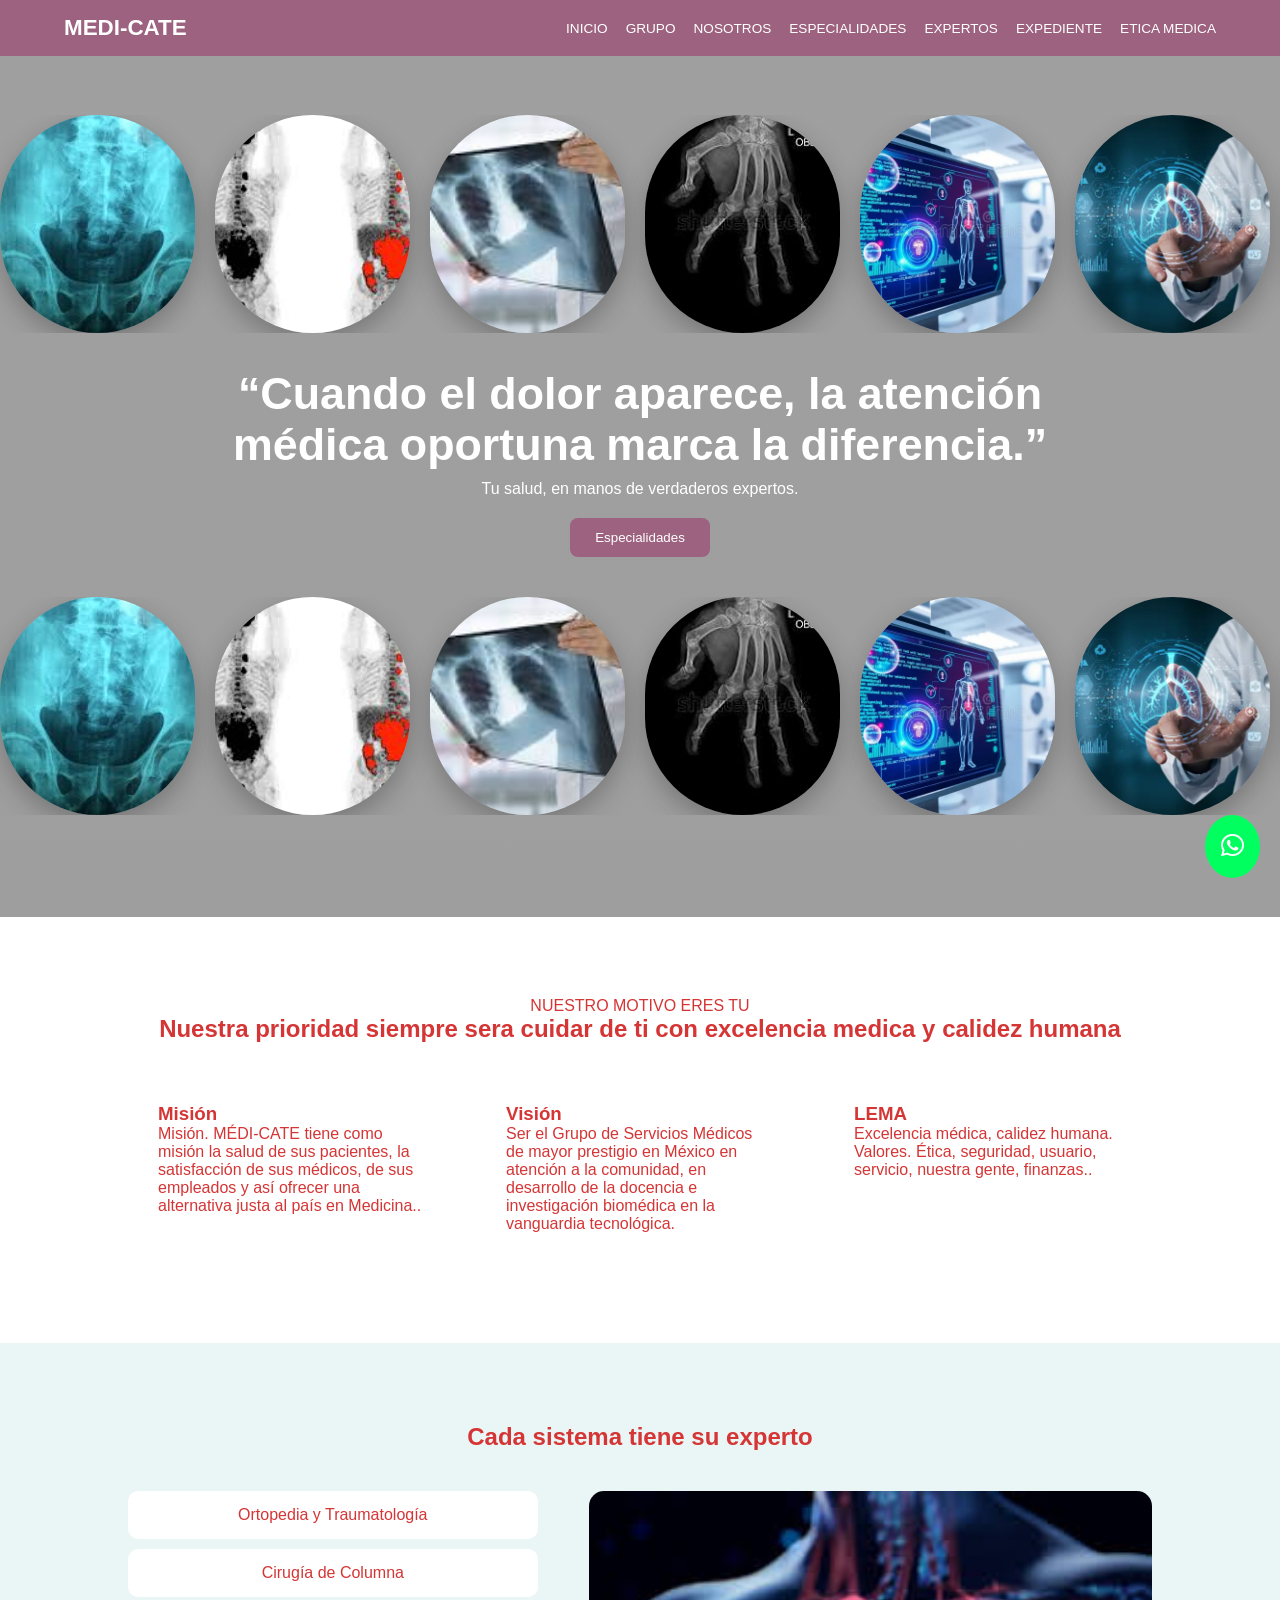
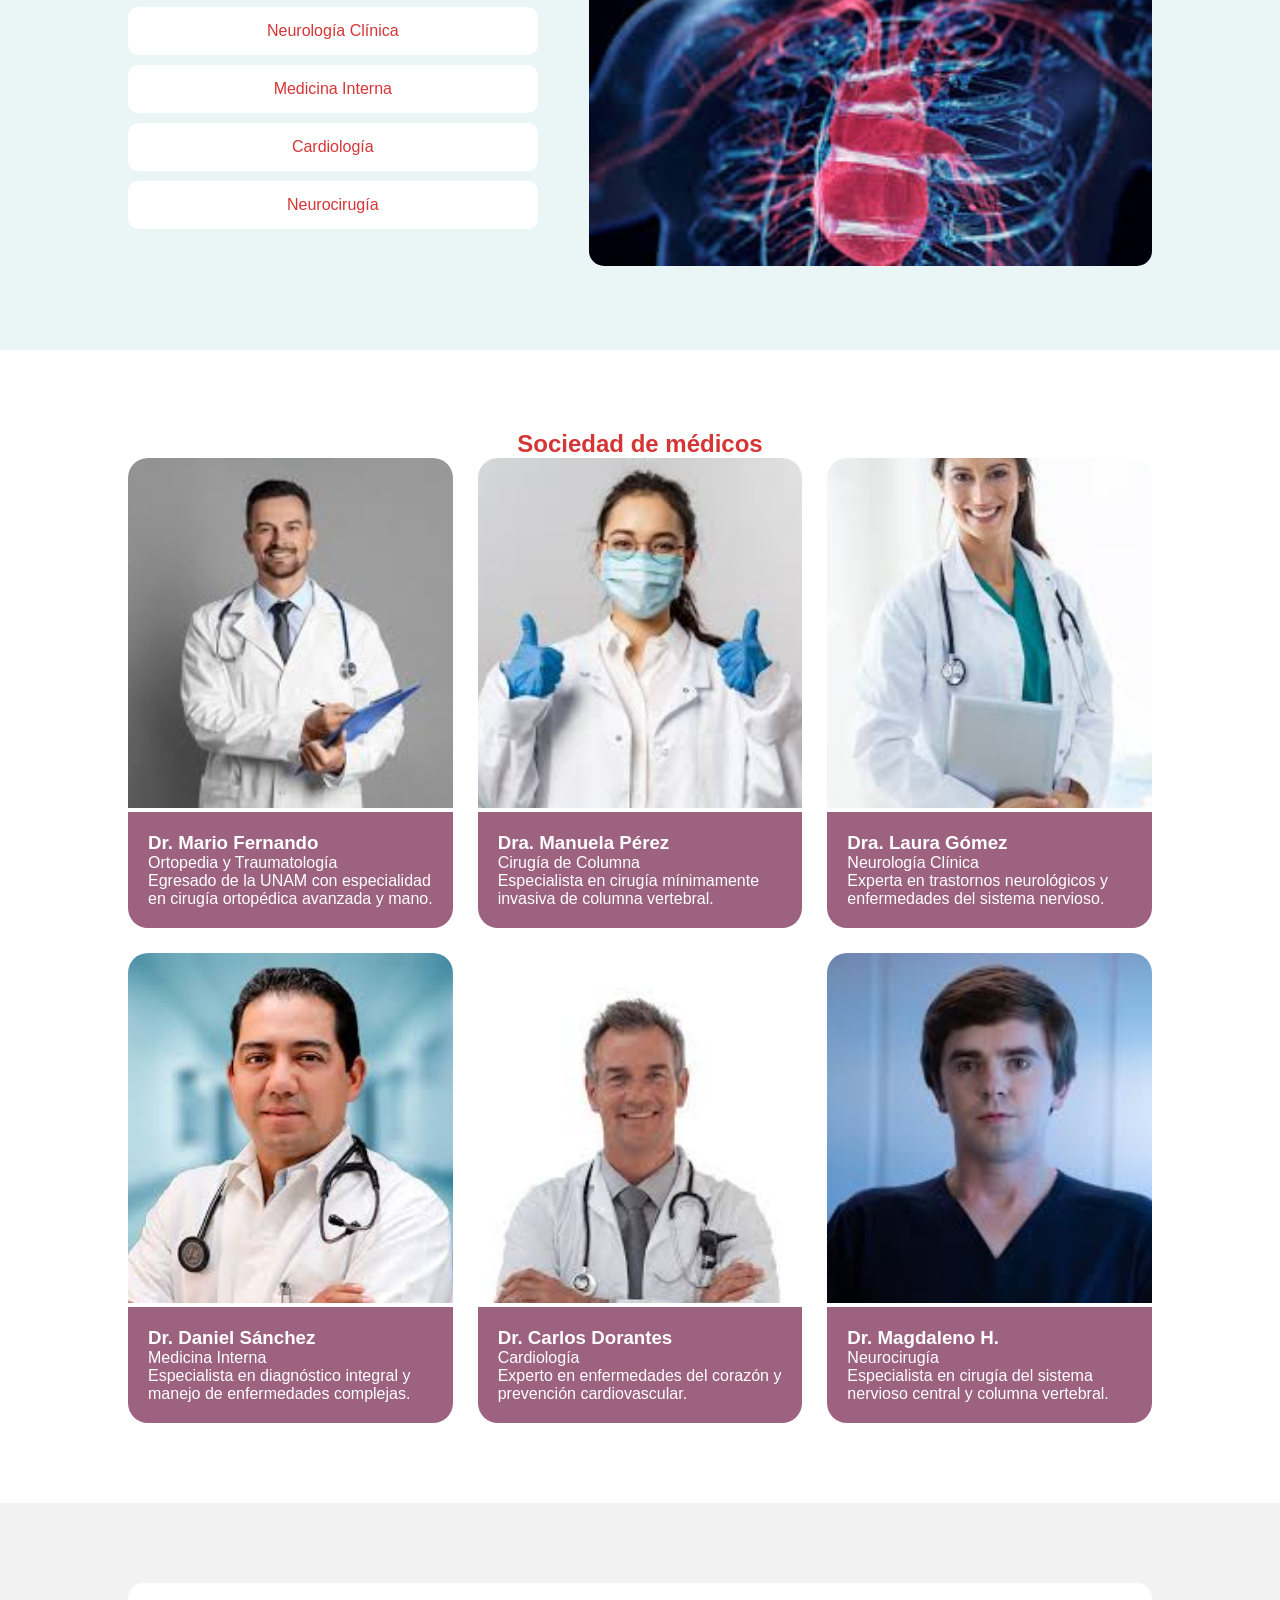
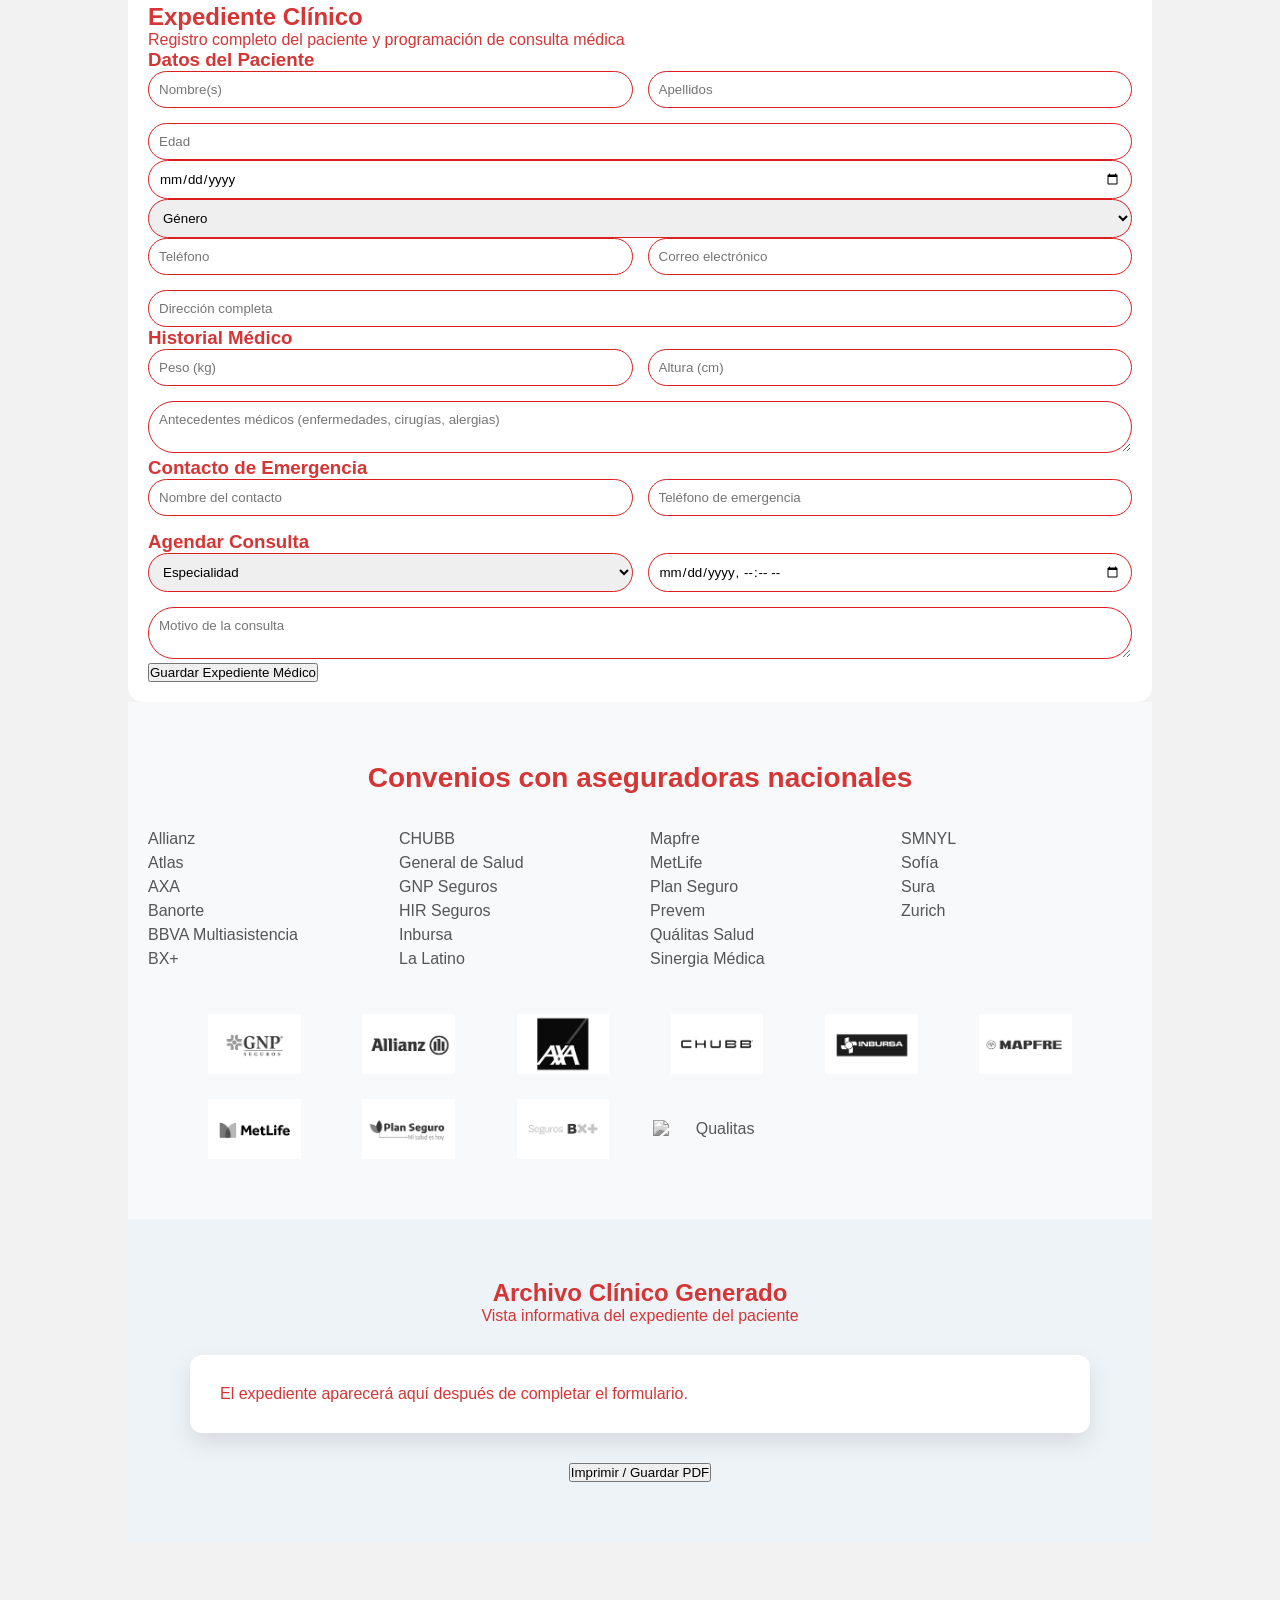
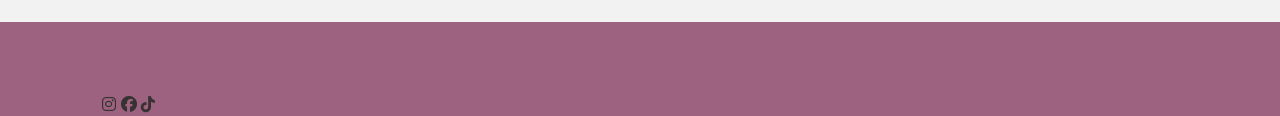
==== index.html @ e858e92a "Add files via upload" ====
<!DOCTYPE html>
<html lang="es">
<head>
    <meta charset="UTF-8">
    <meta name="viewport" content="width=device-width, initial-scale=1.0">
    <title>MediCore | Excelencia Médica</title>

    <link rel="stylesheet" href="ris.css">
    <script src="https://kit.fontawesome.com/a076d05399.js" crossorigin="anonymous"></script>
    <script type="module" src="/proyectofinal/app.js"></script>
</head>

<body>

<!-- ================= NAVBAR ================= -->
<nav class="navbar">
    <div class="logo">MEDI-CATE</div>
    <ul class="nav-links">
        <li><a href="#inicio">Inicio</a></li>
        <li><a href=dog.html>Grupo</a></li>
        <li><a href="#nosotros">Nosotros</a></li>
        <li><a href="#especialidades">Especialidades</a></li>
        <li><a href="#doctores">Expertos</a></li>
        <li><a href="#archivo-clinico">Expediente</a></li>
        <li><a href=hot.html>Etica Medica</a></li>
    </ul>
</nav>

<!-- ================= HERO ================= -->
<section id="inicio" class="hero">

    <!-- CARRUSEL SUPERIOR -->
    <div class="carousel-container">
        <div class="carousel-track">

            <!-- ORIGINAL -->
            <div class="card-xray"><img src="img/images.jpg" alt=""></div>
            <div class="card-xray"><img src="img/images (1).jpg" alt=""></div>
            <div class="card-xray"><img src="img/images (2).jpg" alt=""></div>
            <div class="card-xray"><img src="img/images (3).jpg" alt=""></div>
            <div class="card-xray"><img src="img/monitorear-la-exploración-del-cuerpo-humano-con-signos-vitales-y-datos-médicos-en-un-hospital-moderno-monitor-que-muestra-402374550.webp" alt=""></div>
            <div class="card-xray"><img src="img/holograma-de-pulmones-táctil-en-interfaz-médica-azul-futurista-un-doctor-que-usa-una-bata-blanca-interactúa-con-proyección-400511273.webp" alt=""></div>

            <!-- DUPLICADO (IMPORTANTE PARA EL BUCLE) -->
            <div class="card-xray"><img src="img/images.jpg" alt=""></div>
            <div class="card-xray"><img src="img/images (1).jpg" alt=""></div>
            <div class="card-xray"><img src="img/images (2).jpg" alt=""></div>
            <div class="card-xray"><img src="img/images (3).jpg" alt=""></div>
            <div class="card-xray"><img src="img/monitorear-la-exploración-del-cuerpo-humano-con-signos-vitales-y-datos-médicos-en-un-hospital-moderno-monitor-que-muestra-402374550.webp" alt=""></div>
            <div class="card-xray"><img src="img/holograma-de-pulmones-táctil-en-interfaz-médica-azul-futurista-un-doctor-que-usa-una-bata-blanca-interactúa-con-proyección-400511273.webp" alt=""></div>

        </div>
    </div>

    <!-- TEXTO CENTRAL -->
    <div class="hero-content">
        <h1>“Cuando el dolor aparece, la atención médica oportuna marca la diferencia.”</h1>
        <p>Tu salud, en manos de verdaderos expertos.</p>
        <button class="btn-primary">Especialidades</button>
    </div>

    <!-- CARRUSEL INFERIOR -->
    <div class="carousel-container reverse">
        <div class="carousel-track">

            <!-- ORIGINAL -->
            <div class="card-xray"><img src="img/images.jpg" alt=""></div>
            <div class="card-xray"><img src="img/images (1).jpg" alt=""></div>
            <div class="card-xray"><img src="img/images (2).jpg" alt=""></div>
            <div class="card-xray"><img src="img/images (3).jpg" alt=""></div>
            <div class="card-xray"><img src="img/monitorear-la-exploración-del-cuerpo-humano-con-signos-vitales-y-datos-médicos-en-un-hospital-moderno-monitor-que-muestra-402374550.webp" alt=""></div>
            <div class="card-xray"><img src="img/holograma-de-pulmones-táctil-en-interfaz-médica-azul-futurista-un-doctor-que-usa-una-bata-blanca-interactúa-con-proyección-400511273.webp" alt=""></div>

            <!-- DUPLICADO -->
            <div class="card-xray"><img src="img/images.jpg" alt=""></div>
            <div class="card-xray"><img src="img/images (1).jpg" alt=""></div>
            <div class="card-xray"><img src="img/images (2).jpg" alt=""></div>
            <div class="card-xray"><img src="img/images (3).jpg" alt=""></div>
            <div class="card-xray"><img src="img/monitorear-la-exploración-del-cuerpo-humano-con-signos-vitales-y-datos-médicos-en-un-hospital-moderno-monitor-que-muestra-402374550.webp" alt=""></div>
            <div class="card-xray"><img src="img/holograma-de-pulmones-táctil-en-interfaz-médica-azul-futurista-un-doctor-que-usa-una-bata-blanca-interactúa-con-proyección-400511273.webp" alt=""></div>

        </div>
    </div>

</section>
<!-- ================= NOSOTROS ================= -->
<section id="nosotros" class="info-section ">
    <div class="section-title">
        <span>NUESTRO MOTIVO ERES TU</span>
        <h2>Nuestra prioridad siempre sera cuidar de ti con excelencia medica y calidez humana </h2>
    </div>

    <div class="cards-grid">
        <div class="info-card">
            <i class="icon-dna"></i>
            <h3>Misión</h3>
            <p>Misión. MÉDI-CATE tiene como misión la salud de sus pacientes, la satisfacción de sus médicos, de sus empleados y así ofrecer una alternativa justa al país en Medicina..</p>
        </div>

        <div class="info-card">
            <i class="icon-eye"></i>
            <h3>Visión</h3>
            <p>Ser el Grupo de Servicios Médicos de mayor prestigio en México en atención a la comunidad, en desarrollo de la docencia e investigación biomédica en la vanguardia tecnológica.</p>
        </div>

        <div class="info-card highlighted">
            <i class="icon-tech"></i>
            <h3>LEMA</h3>
            <p>Excelencia médica, calidez humana. Valores. Ética, seguridad, usuario, servicio, nuestra gente, finanzas..</p>
        </div>
    </div>
</section>

<!-- ================= ESPECIALIDADES ================= -->
<nav>
    <section id="especialidades" class="specialties">
    <h2>Cada sistema tiene su experto</h2>

    <div class="specialties-container">

        <div class="spec-list">
            <div class="spec-card" onclick="showSpec('huesos')">Ortopedia y Traumatología</div>
            <div class="spec-card" onclick="showSpec('nervios')">Cirugía de Columna</div>
            <div class="spec-card" onclick="showSpec('cerebro')">Neurología Clínica</div>
            <div class="spec-card" onclick="showSpec('corazon')">Medicina Interna</div>
            <div class="spec-card" onclick="showSpec('internos')">Cardiología</div>
            <div class="spec-card" onclick="showSpec('corazon')">Neurocirugía</div>
        </div>
        <div class="spec-display" id="spec-image">
            <img src="img/descarga.jpg" alt="">
        </div>

    </div>
</section>
    </nav>
<!-- ================= DOCTORES ================= -->
 
<section id="doctores" class="doctors-section">
    <h2>Sociedad de médicos</h2>

    <div class="doctors-grid">

        <div class="doctor-card">
            <div class="doc-img">
                <a href="./doc1.html">
                    <img src="img/doc.jpg" alt="Doctor">
                </a>
            </div>
            <div class="doc-info">
                <h3>Dr. Mario Fernando</h3>
                <p class="specialty-tag">Ortopedia y Traumatología</p>
                <div class="doc-cv">
                    <p>Egresado de la UNAM con especialidad en cirugía ortopédica avanzada y mano.</p>
                </div>
            </div>
        </div>

        <div class="doctor-card">
            <div class="doc-img">
                <a href="./doc2.html">
                    <img src="img/doc 1.jpg" alt="Doctor">
                </a>
            </div>
            <div class="doc-info">
                <h3>Dra. Manuela Pérez</h3>
                <p class="specialty-tag">Cirugía de Columna</p>
                <div class="doc-cv">
                    <p>Especialista en cirugía mínimamente invasiva de columna vertebral.</p>
                </div>
            </div>
        </div>

        <div class="doctor-card">
            <div class="doc-img">
                <a href="./doc3.html">
                    <img src="img/doc 2.jpg" alt="Doctor">
                </a>
            </div>
            <div class="doc-info">
                <h3>Dra. Laura Gómez</h3>
                <p class="specialty-tag">Neurología Clínica</p>
                <div class="doc-cv">
                    <p>Experta en trastornos neurológicos y enfermedades del sistema nervioso.</p>
                </div>
            </div>
        </div>

        <div class="doctor-card">
            <div class="doc-img">
                <a href="./doc4.html">
                    <img src="img/doc 4.jpg" alt="Doctor">
                </a>
            </div>
            <div class="doc-info">
                <h3>Dr. Daniel Sánchez</h3>
                <p class="specialty-tag">Medicina Interna</p>
                <div class="doc-cv">
                    <p>Especialista en diagnóstico integral y manejo de enfermedades complejas.</p>
                </div>
            </div>
        </div>

        <div class="doctor-card">
            <div class="doc-img">
                <a href="./doc5.html">
                    <img src="img/doc 3.jpg" alt="Doctor">
                </a>
            </div>
            <div class="doc-info">
                <h3>Dr. Carlos Dorantes</h3>
                <p class="specialty-tag">Cardiología</p>
                <div class="doc-cv">
                    <p>Experto en enfermedades del corazón y prevención cardiovascular.</p>
                </div>
            </div>
        </div>

        <div class="doctor-card">
            <div class="doc-img">
                <a href="./doc6.html">
                    <img src="img/doc10.jpg" alt="Doctor">
                </a>
            </div>
            <div class="doc-info">
                <h3>Dr. Magdaleno H.</h3>
                <p class="specialty-tag">Neurocirugía</p>
                <div class="doc-cv">
                    <p>Especialista en cirugía del sistema nervioso central y columna vertebral.</p>
                </div>
            </div>
        </div>

    </div>
</section>
<!-- ================= EXPEDIENTE CLÍNICO MODERNO ================= -->
<section id="expediente-citas" class="medical-section">
    <div class="medical-card">

        <h2>Expediente Clínico</h2>
        <p class="subtitle">Registro completo del paciente y programación de consulta médica</p>

        <form id="form-medico">

            <!-- IDENTIDAD DEL PACIENTE -->
            <h3>Datos del Paciente</h3>

            <div class="grid-2">
                <input type="text" id="nombre" placeholder="Nombre(s)" required>
                <input type="text" id="apellidos" placeholder="Apellidos" required>
            </div>

            <div class="grid-3">
                <input type="number" id="edad" placeholder="Edad" required>
                <input type="date" id="fechaNacimiento" required>

                <select id="genero" required>
                    <option value="">Género</option>
                    <option>Masculino</option>
                    <option>Femenino</option>
                    <option>Otro</option>
                </select>
            </div>

            <div class="grid-2">
                <input type="tel" id="telefono" placeholder="Teléfono" required>
                <input type="text" id="email" placeholder="Correo electrónico">
            </div>

            <input type="text" id="direccion" placeholder="Dirección completa" required>

            <!-- HISTORIAL MÉDICO -->
            <h3>Historial Médico</h3>

            <div class="grid-2">
                <input type="text" id="peso" placeholder="Peso (kg)">
                <input type="text" id="altura" placeholder="Altura (cm)">
            </div>

            <textarea id="antecedentes" placeholder="Antecedentes médicos (enfermedades, cirugías, alergias)" required></textarea>

            <!-- EMERGENCIA -->
            <h3>Contacto de Emergencia</h3>

            <div class="grid-2">
                <input type="text" id="nombreEmergencia" placeholder="Nombre del contacto" required>
                <input type="tel" id="telefonoEmergencia" placeholder="Teléfono de emergencia" required>
            </div>

            <!-- CITA MÉDICA -->
            <h3>Agendar Consulta</h3>

            <div class="grid-2">
                <select id="especialidad" required>
                    <option value="">Especialidad</option>
                    <option>Ortopedia</option>
                    <option>Tramatologia</option>
                    <option>Cirujia</option>
                    <option>Neurologia</option>
                     <option>Enfermedades</option>
                     <option>Cardiologia</option>
                     <option>Neurocirujia</option>
                </select>

                <input type="datetime-local" id="fechaCita" required>
            </div>

            <textarea id="motivo" placeholder="Motivo de la consulta" required></textarea>

            <!-- BOTÓN -->
            <div class="btn-center">
                <button type="submit" class="btn-cta">Guardar Expediente Médico</button>
            </div>

        </form>

    </div>
    
    <!-- ================= ASEGURADORAS ================= -->
<section class="insurance-section">

    <h2>Convenios con aseguradoras nacionales</h2>

    <!-- LISTA -->
    <div class="insurance-columns">
        <ul>
            <li>Allianz</li>
            <li>Atlas</li>
            <li>AXA</li>
            <li>Banorte</li>
            <li>BBVA Multiasistencia</li>
            <li>BX+</li>
        </ul>

        <ul>
            <li>CHUBB</li>
            <li>General de Salud</li>
            <li>GNP Seguros</li>
            <li>HIR Seguros</li>
            <li>Inbursa</li>
            <li>La Latino</li>
        </ul>

        <ul>
            <li>Mapfre</li>
            <li>MetLife</li>
            <li>Plan Seguro</li>
            <li>Prevem</li>
            <li>Quálitas Salud</li>
            <li>Sinergia Médica</li>
        </ul>

        <ul>
            <li>SMNYL</li>
            <li>Sofía</li>
            <li>Sura</li>
            <li>Zurich</li>
        </ul>
    </div>

    <!-- LOGOS -->
    <div class="insurance-logos">
        <img src="img/gnp.png" alt="Allianz">
        <img src="img/allianz.png" alt="Allianz">
        <img src="img/axag.png" alt="AXA">
        <img src="img/chubb-logo.jpg" alt="Chubb">
        <img src="img/inbursa.png" alt="Inbursa">
        <img src="img/mapfre.png" alt="Mapfre">
        <img src="img/metlife.png" alt="MetLife">
        <img src="img/planseguro22.png" alt="Plan Seguro">
        <img src="img/segurosbx.png" alt="BX+">
        <img src="img/qualitas.png" alt="Qualitas">
    </div>

</section>
    
    
    <!-- ================= ARCHIVO CLÍNICO GENERADO ================= -->
<section class="file-section">

    <h2>Archivo Clínico Generado</h2>
    <p class="subtitle">Vista informativa del expediente del paciente</p>

    <div id="file-output" class="file-card">
        <p>El expediente aparecerá aquí después de completar el formulario.</p>
    </div>

    <div class="btn-center">
        <button onclick="imprimirExpediente()" class="btn-cta">Imprimir / Guardar PDF</button>
    </div>

</section>
    
    <script src="/app.js"></script>
    
</section>
<!-- ================= FOOTER ================= -->
<footer class="main-footer">

    <div class="sedes-grid">

        <div class="sede-item">
            <img src="img/hosp1.jpg" alt="">
            <h3></h3>
            <p></p>
        </div>

        <div class="sede-item">
            <img src="img/hops2.jpg" alt="">
            <h3></h3>
            <p></p>
        </div>

        <div class="sede-item">
            <img src="img/hops3.jpeg" alt="">
            <h3></h3>
            <p></p>
        </div>

        <div class="sede-item">
            <img src="img/hops4.jpg" alt="">
            <h3></h3>
            <p></p>
        </div>

    </div>

    <div class="footer-bottom">
        <div class="footer-logo"></div>

        <div class="socials">
            <i class="fab fa-instagram"></i>
            <i class="fab fa-facebook"></i>
            <i class="fab fa-tiktok"></i>
        </div>

        <p></p>
    </div>
</footer>

<!-- WHATSAPP -->
<a href="https://web.whatsapp.com/" target="_blank" class="whatsapp-float">
    <i class="fab fa-whatsapp"></i>
</a>
<link rel="stylesheet" href="https://cdnjs.cloudflare.com/ajax/libs/font-awesome/6.5.0/css/all.min.css">
<script src="/proyectofinal/app.js"></script>

    
    
    
    
    
</body>
</html>
---- ris.css ----
/* ASEGURADORAS */
.insurance-section {
    background: #f8f9fb;
    padding: 60px 20px;
    text-align: center;
}

.insurance-section h2 {
    margin-bottom: 30px;
    font-size: 28px;
}

.insurance-columns {
    display: grid;
    grid-template-columns: repeat(auto-fit, minmax(180px, 1fr));
    gap: 20px;
    max-width: 1000px;
    margin: auto;
    text-align: left;
}

.insurance-columns ul {
    list-style: none;
    padding: 0;
}

.insurance-columns li {
    margin: 6px 0;
    color: #555;
}

/* LOGOS */
.insurance-logos {
    margin-top: 40px;
    display: grid;
    grid-template-columns: repeat(auto-fit, minmax(120px, 1fr));
    gap: 25px;
    align-items: center;
    max-width: 900px;
    margin-left: auto;
    margin-right: auto;
}

.insurance-logos img {
    width: 100%;
    max-height: 60px;
    object-fit: contain;
    filter: grayscale(100%);
    transition: 0.3s;
}

.insurance-logos img:hover {
    filter: grayscale(0%);
    transform: scale(1.05);
}














/* =========================
   VARIABLES
========================= */
:root {
    --dark-bg: #9d627f;
    --teal-main: #9d627f;
    --soft-gray: #ffffff;
    --white: #f2ecec;
    --text-dark: #d53535;
    --transition: all 0.4s cubic-bezier(0.165, 0.84, 0.44, 1);
}

/* =========================
   RESET
========================= */
* {
    margin: 0;
    padding: 0;
    box-sizing: border-box;
    font-family: 'Segoe UI', sans-serif;
}

body {
    background: linear-gradient(rgba(16, 16, 16, 0.4), rgba(0,0,0,0.4)),
                url("https://images.unsplash.com/photo-1586773860418-d37222d8fce3") center/cover fixed;
    color: var(--text-dark);
    overflow-x: hidden;
}

/* =========================
   NAVBAR
========================= */
.navbar {
    display: flex;
    justify-content: space-between;
    align-items: center;
    padding: 15px 5%;
    background: #9d627f;
    position: fixed;
    width: 100%;
    top: 0;
    z-index: 1000;
    backdrop-filter: blur(10px);
}

.logo {
    color: white;
    font-weight: bold;
    font-size: 1.4rem;
}

.nav-links {
    display: flex;
    list-style: none;
    gap: 18px;
}

.nav-links a {
    color: white;
    text-decoration: none;
    font-size: 0.85rem;
    text-transform: uppercase;
}

.btn-cita {
    background: var(--teal-main);
    padding: 8px 14px;
    border-radius: 6px;
}

/* =========================
   HERO
========================= */
.hero {
    min-height: 100vh;
    padding-top: 120px;
    text-align: center;
    color: white;
    display: flex;
    flex-direction: column;
    align-items: center;
}

.hero h1 {
    font-size: 2.8rem;
    max-width: 900px;
}

.hero p {
    margin-top: 10px;
    opacity: 0.9;
}

.btn-primary {
    margin-top: 20px;
    padding: 12px 25px;
    background: var(--teal-main);
    border: none;
    color: white;
    border-radius: 8px;
    cursor: pointer;
}

/* =========================
   CARRUSEL
========================= */
.carousel-container {
    width: 100%;
    overflow: hidden;
    margin-top: 40px;
}

.carousel-track {
    display: flex;
    gap: 20px;
    animation: scroll 20s linear infinite;
}

.card-xray {
    width: 195px;
    height: 218px;
    border-radius: 109px;
    overflow: hidden;
    flex-shrink: 0;
    box-shadow: 0 10px 24px rgba(35, 34, 34, 0.3);
}

.card-xray img {
    width: 101%;
    height: 100%;
    object-fit: cover;
}

@keyframes scroll {
    0% { transform: translateX(0); }
    100% { transform: translateX(-50%); }
}

/* =========================
   NOSOTROS
========================= */
.info-section {
    padding: 80px 10%;
    background: white;
}

.section-title {
    text-align: center;
    margin-bottom: 30px;
}

.cards-grid {
    display: grid;
    grid-template-columns: repeat(auto-fit, minmax(250px, 1fr));
    gap: 20px;
}

.info-card {
    background: var(--soft-gray);
    padding: 30px;
    border-radius: 15px;
    transition: var(--transition);
}

.info-card:hover {
    transform: translateY(-10px);
    background: white;
    box-shadow: 0 10px 30px rgba(0,0,0,0.1);
}

/* =========================
   ESPECIALIDADES
========================= */
.specialties {
    padding: 80px 10%;
    background: #eaf5f5;
    text-align: center;
}

.specialties-container {
    display: flex;
    justify-content: space-between;
    margin-top: 40px;
}

.spec-list {
    width: 40%;
}

.spec-card {
    background: white;
    padding: 15px;
    margin-bottom: 10px;
    border-radius: 10px;
    cursor: pointer;
    transition: var(--transition);
}

.spec-card:hover {
    background: var(--teal-main);
    color: white;
}

.spec-display {
    width: 55%;
}

.spec-display img {
    width: 100%;
    border-radius: 15px;
}

/* =========================
   DOCTORES (PRO)
========================= */
.doctors-section {
    padding: 80px 10%;
    background: white;
}

.doctors-grid {
    display: grid;
    grid-template-columns: repeat(auto-fit, minmax(250px, 1fr));
    gap: 25px;
}

.doctor-card {
    position: relative;
    border-radius: 20px;
    overflow: hidden;
    transition: var(--transition);
}

.doc-img img {
    width: 100%;
    height: 350px;
    object-fit: cover;
    transition: var(--transition);
}

.doc-info {
    padding: 20px;
    background: var(--dark-bg);
    color: white;
    transition: var(--transition);
}

/* OVERLAY */
.doctor-card::after {
    content: "Ver perfil completo";
    position: absolute;
    top: 0;
    left: 0;
    width: 100%;
    height: 100%;

    display: flex;
    align-items: center;
    justify-content: center;

    background: rgba(81, 141, 141, 0.6);
    color: white;

    opacity: 0;
    transition: 0.4s ease;
    backdrop-filter: blur(6px);
}

/* HOVER */
.doctor-card:hover {
    transform: scale(1.05);
}

.doctor-card:hover .doc-img img {
    filter: brightness(0.6);
}

.doctor-card:hover .doc-info {
    opacity: 0.3;
}

.doctor-card:hover::after {
    opacity: 1;
}

/* =========================
   FORMULARIO
========================= */
.medical-section {
    padding: 80px 10%;
    background: #f2f2f2;
}

.medical-card {
    background: white;
    padding: 20px;
    border-radius: 15px;
}

.grid-2 {
    display: grid;
    grid-template-columns: 1fr 1fr;
    gap: 15px;
    margin-bottom: 15px;
}

input, select, textarea {
    width: 100%;
    padding: 10px;
    border-radius: 51px;
    border: 1px solid #dc1e1e;
}

/* =========================
   FOOTER
========================= */
.main-footer {
    background: var(--dark-bg);
    color: #363232;
    padding: 2px 8%;
}

/* =========================
   WHATSAPP
========================= */
.whatsapp-float {
    position: fixed;
    bottom: 22px;
    right: 20px;
    background: #02ff60;
    color: white;
    font-size: 26px;
    padding: 16px;
    border-radius: 50%;
}

/* =========================
   RESPONSIVE
========================= */
@media (max-width: 767px) {
    .specialties-container {
        flex-direction: column;
    }

    .spec-list,
    .spec-display {
        width: 100%;
    }

    .grid-2 {
        grid-template-columns: 1fr;
    }

    .hero h1 {
        font-size: 2rem;
    }
}
/* ANIMACIONES */
.fade-up {
    opacity: 0;
    transform: translateY(49px);
    transition: all 30.5s ease;
}

.fade-up.visible {
    opacity: 1;
    transform: translateY(0);
}

.hero h1 {
    animation: fadeIn 1.2s ease forwards;
}

.hero p {
    animation: fadeIn 2s ease forwards;
}

@keyframes fadeIn {
    from { opacity: 0; transform: translateY(20px);}
    to { opacity: 2; transform: translateY(0);}
}

.btn-primary:hover,
.btn-cta:hover {
    transform: scale(1.05);
    box-shadow: 0 10px 25px rgba(234, 36, 36, 0.3);
}



.carousel-container {
    margin-bottom: 35px; /* separa el carrusel del hero */
}

.hero {
    padding-top: 58px;
    margin-top: 17px;
}

.reverse .carousel-track {
    animation-direction: reverse;
}


.doc-img a {
    display: block;
    position: relative;
    z-index: 2;
}

.doc-img img {
    pointer-events: auto;
}





/* ARCHIVO CLÍNICO */
.file-section {
    padding: 60px 20px;
    background: #eef3f8;
    text-align: center;
}

.file-card {
    max-width: 900px;
    margin: 30px auto;
    background: white;
    border-radius: 12px;
    padding: 30px;
    box-shadow: 0 10px 25px rgba(0,0,0,0.1);
    text-align: left;
}

/* ESTILO TIPO EXPEDIENTE */
.file-header {
    border-bottom: 2px solid #ddd;
    margin-bottom: 20px;
    padding-bottom: 10px;
}

.file-header h3 {
    margin: 0;
}

.file-grid {
    display: grid;
    grid-template-columns: repeat(2, 1fr);
    gap: 15px;
}

.file-block {
    margin-top: 20px;
}

.file-block h4 {
    margin-bottom: 10px;
    color: #2c3e50;
}

/* IMPRESIÓN */
@media print {
    body * {
        visibility: hidden;
    }
    #file-output, #file-output * {
        visibility: visible;
    }
    #file-output {
        position: absolute;
        top: 0;
        left: 0;
        width: 100%;
    }
}


.doctors-grid {
    display: grid;
    grid-template-columns: repeat(3, 1fr); /* 3 por fila */
    gap: 25px;
    max-width: 1100px;
    margin: 0 auto;
}

@media (max-width: 900px) {
    .doctors-grid {
        grid-template-columns: repeat(2, 1fr);
    }
}

@media (max-width: 500px) {
    .doctors-grid {
        grid-template-columns: 1fr;
    }
}


.doctors-section h2 {
    text-align: center;
}



.carousel-track {
    display: flex;
    gap: 20px;
    width: max-content;
    animation: scroll 25s linear infinite;
}
@keyframes scroll {
    0% {
        transform: translateX(0);
    }
    100% {
        transform: translateX(-50%);
    }
}
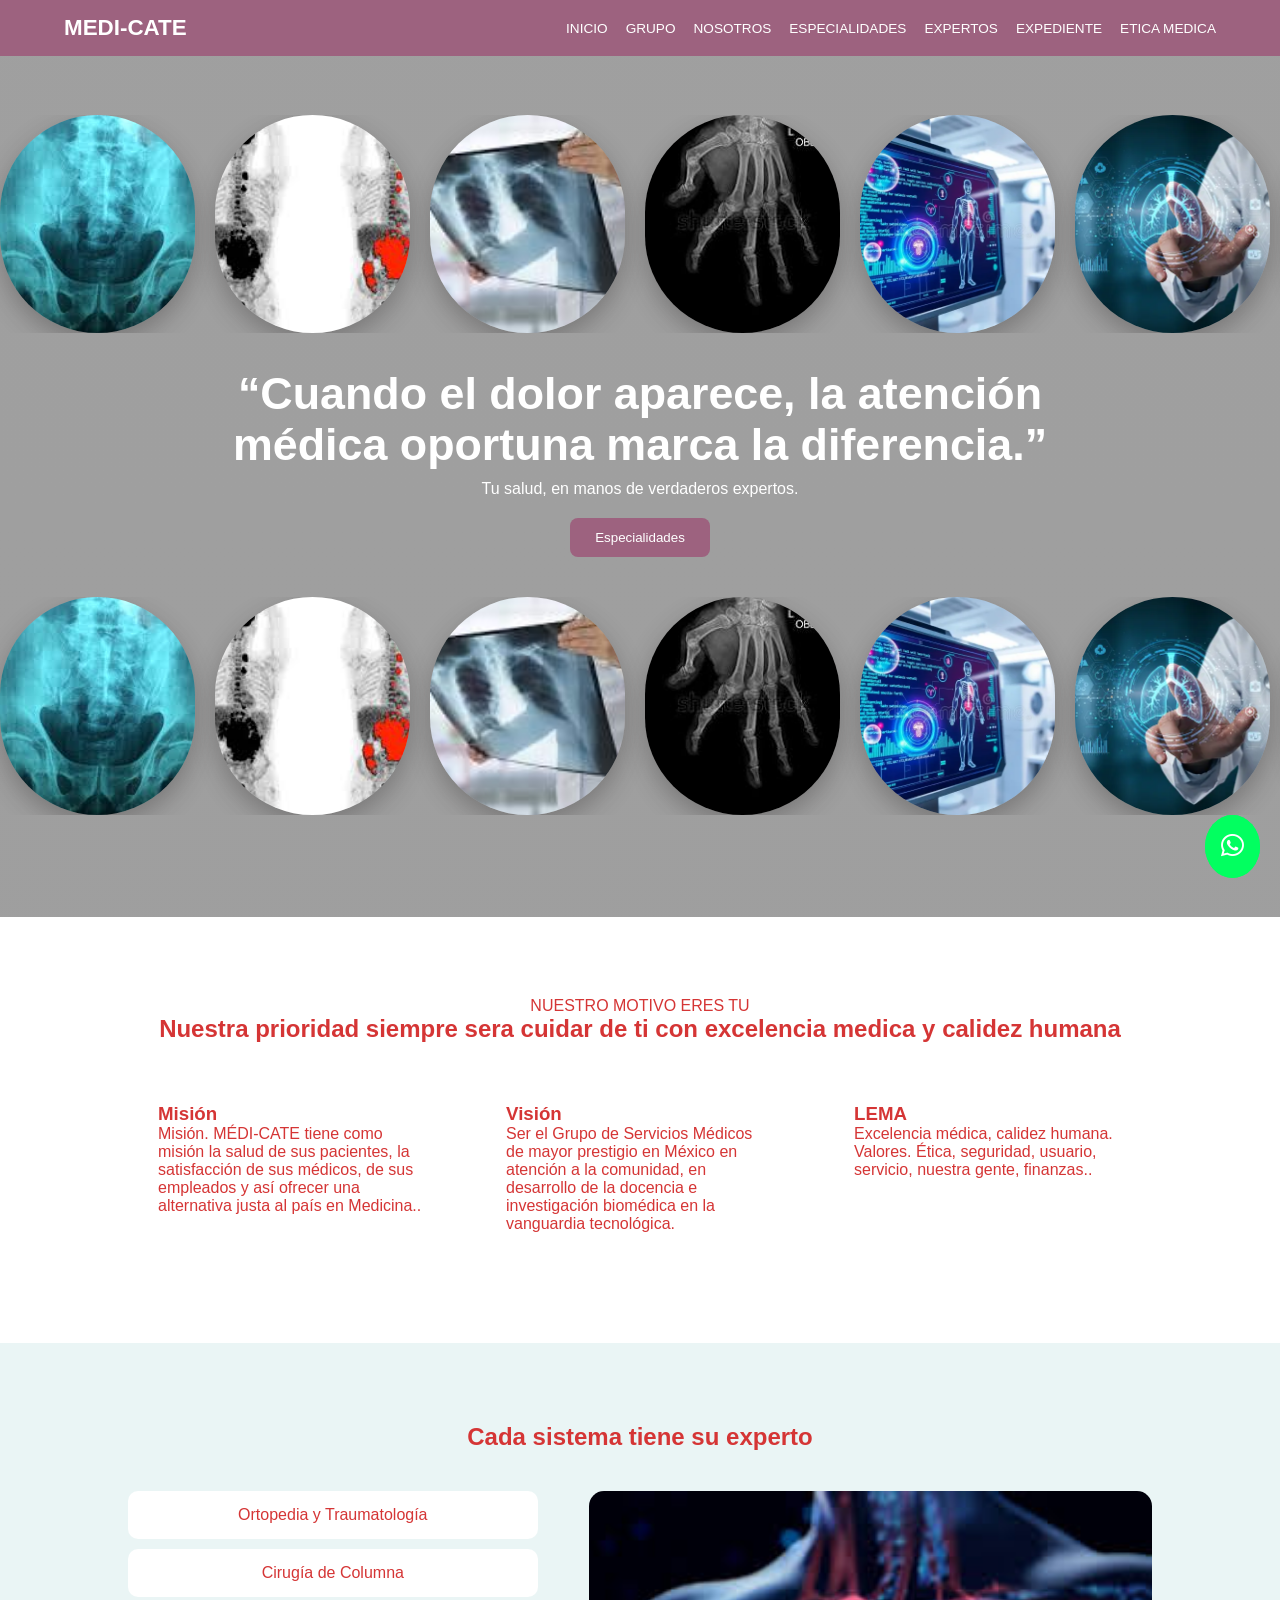
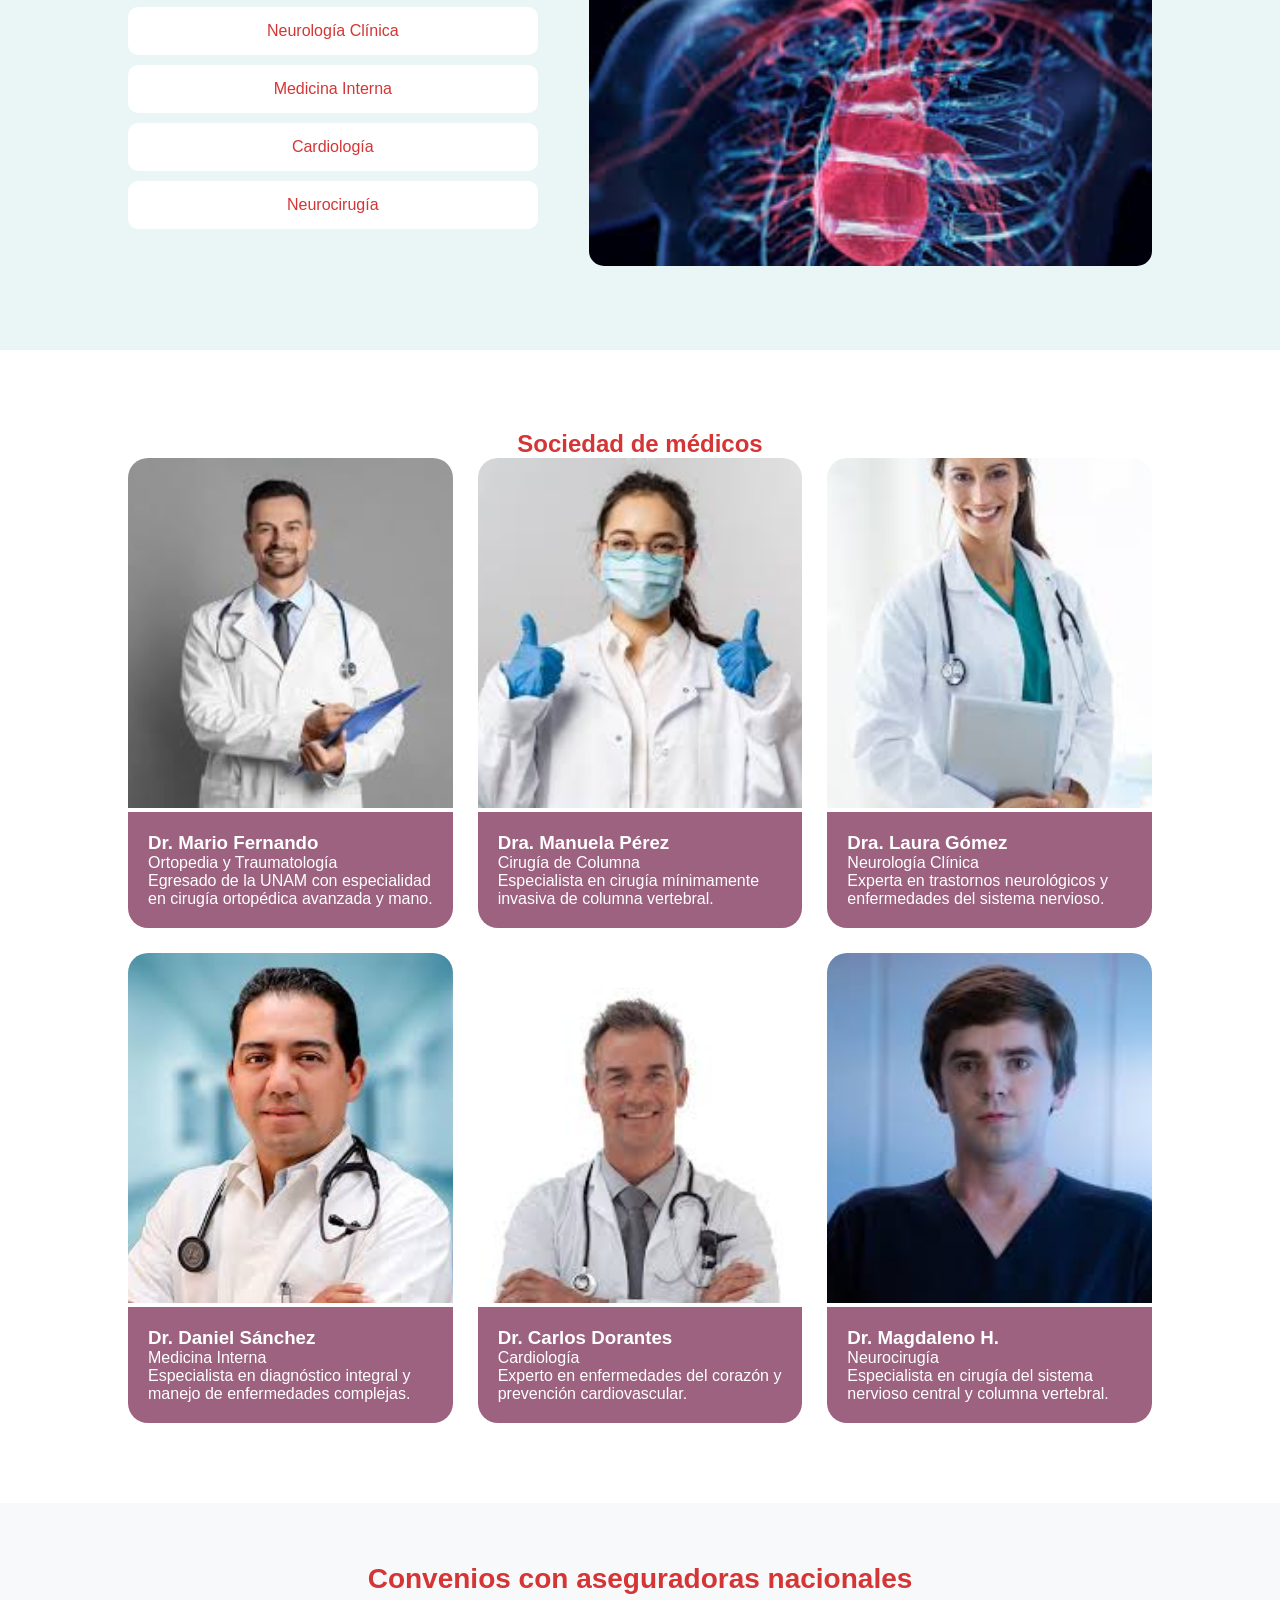
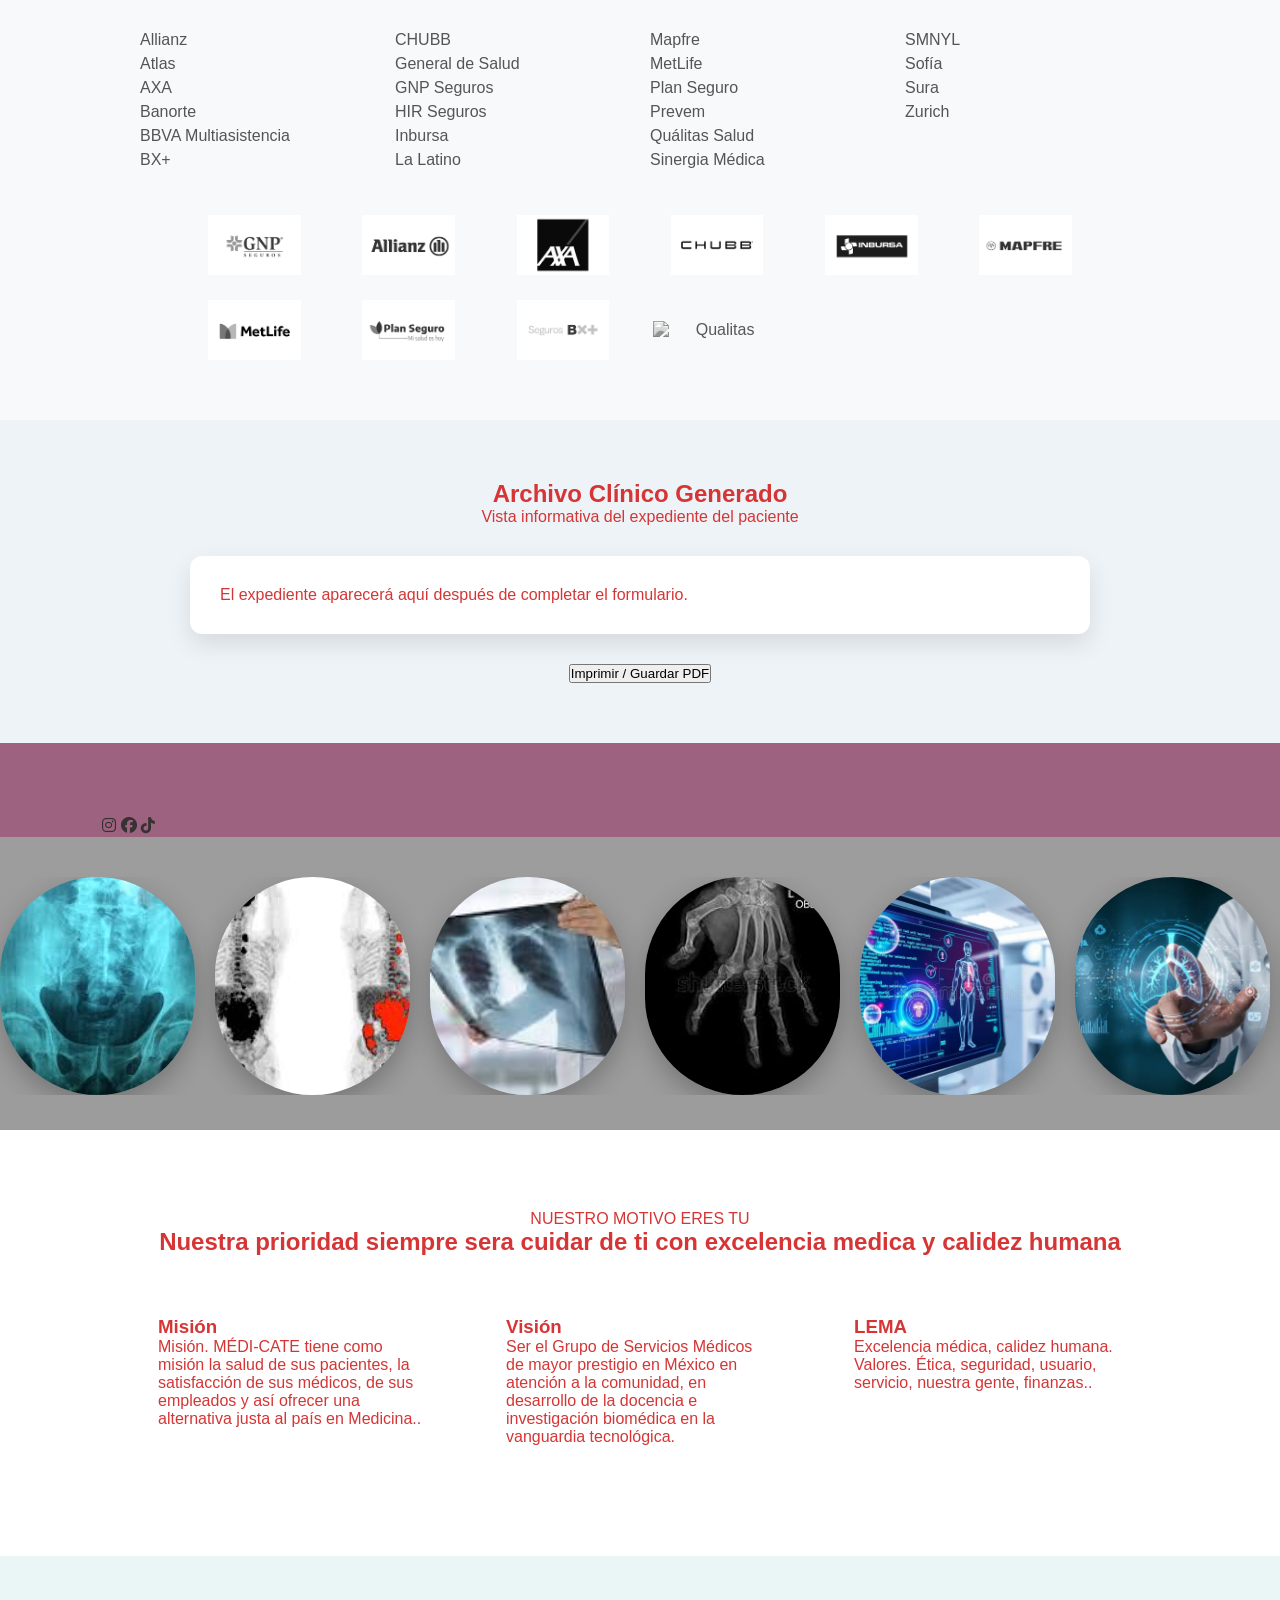
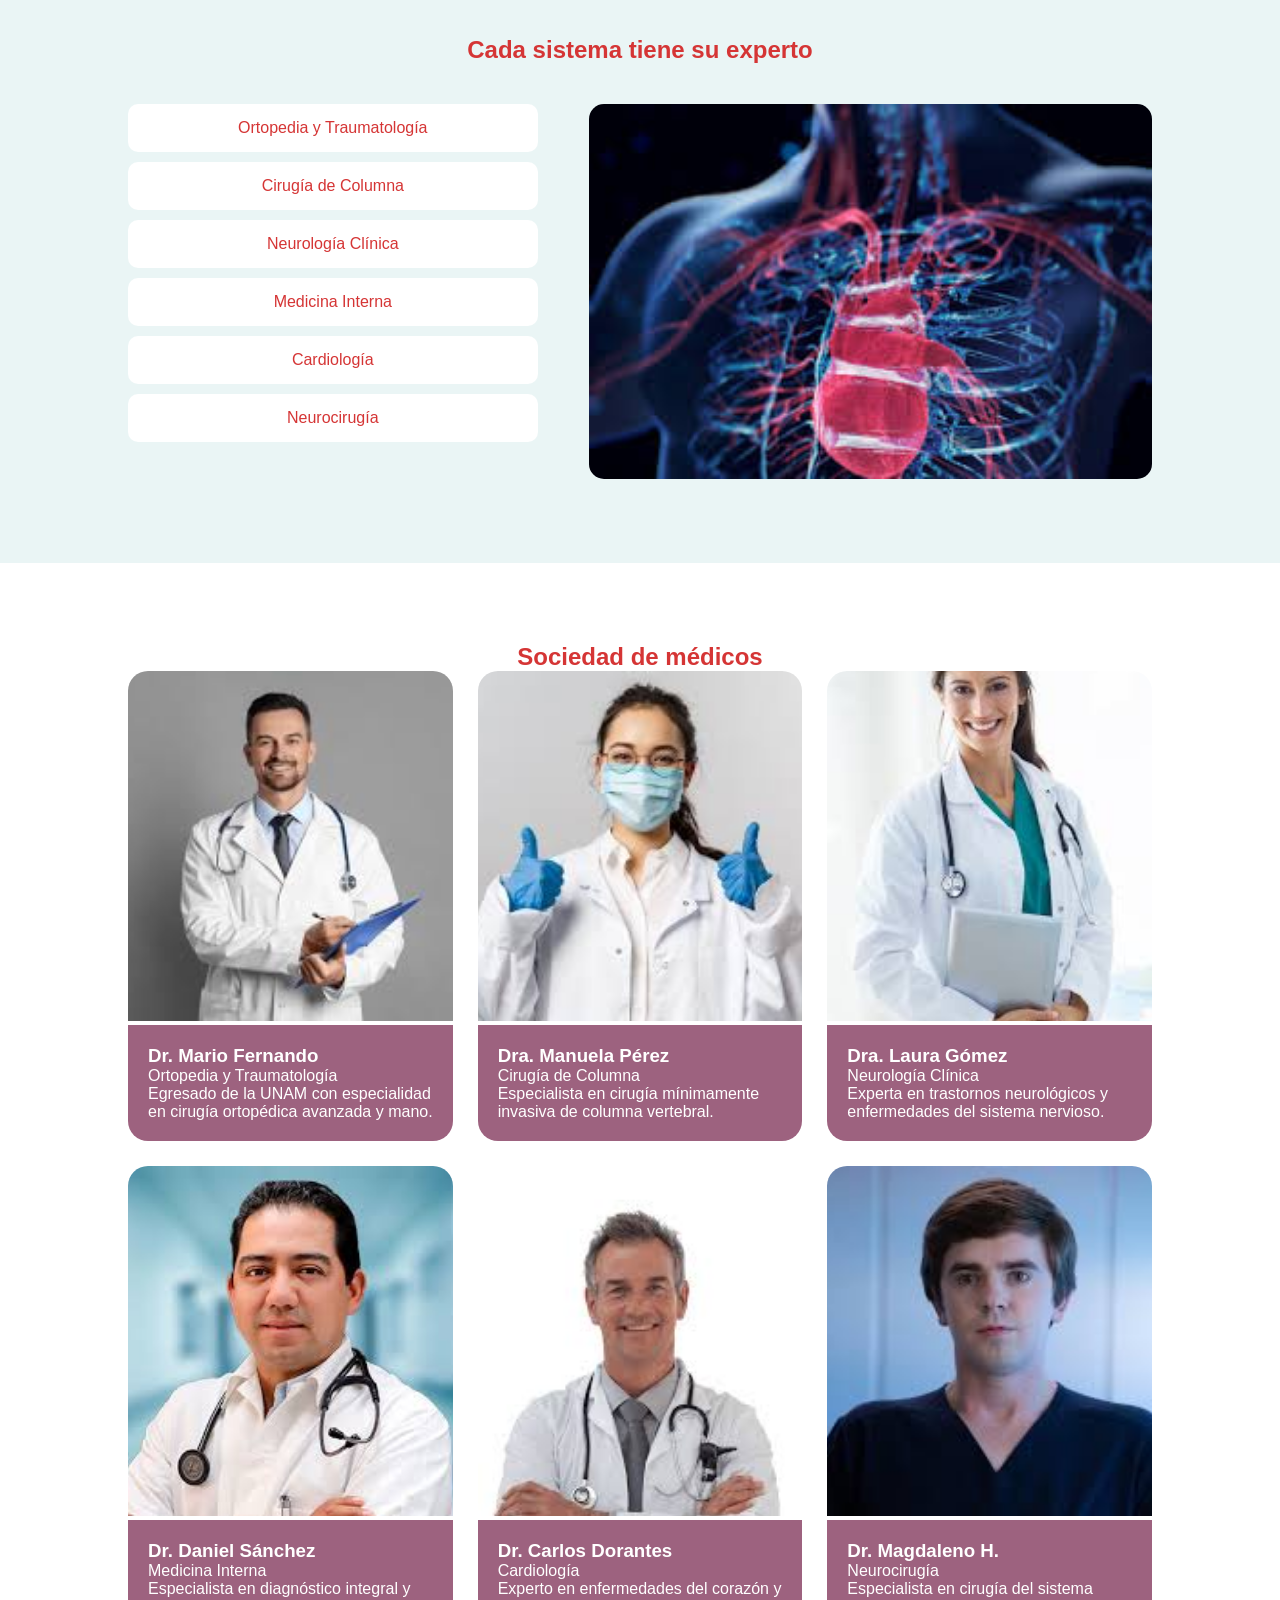
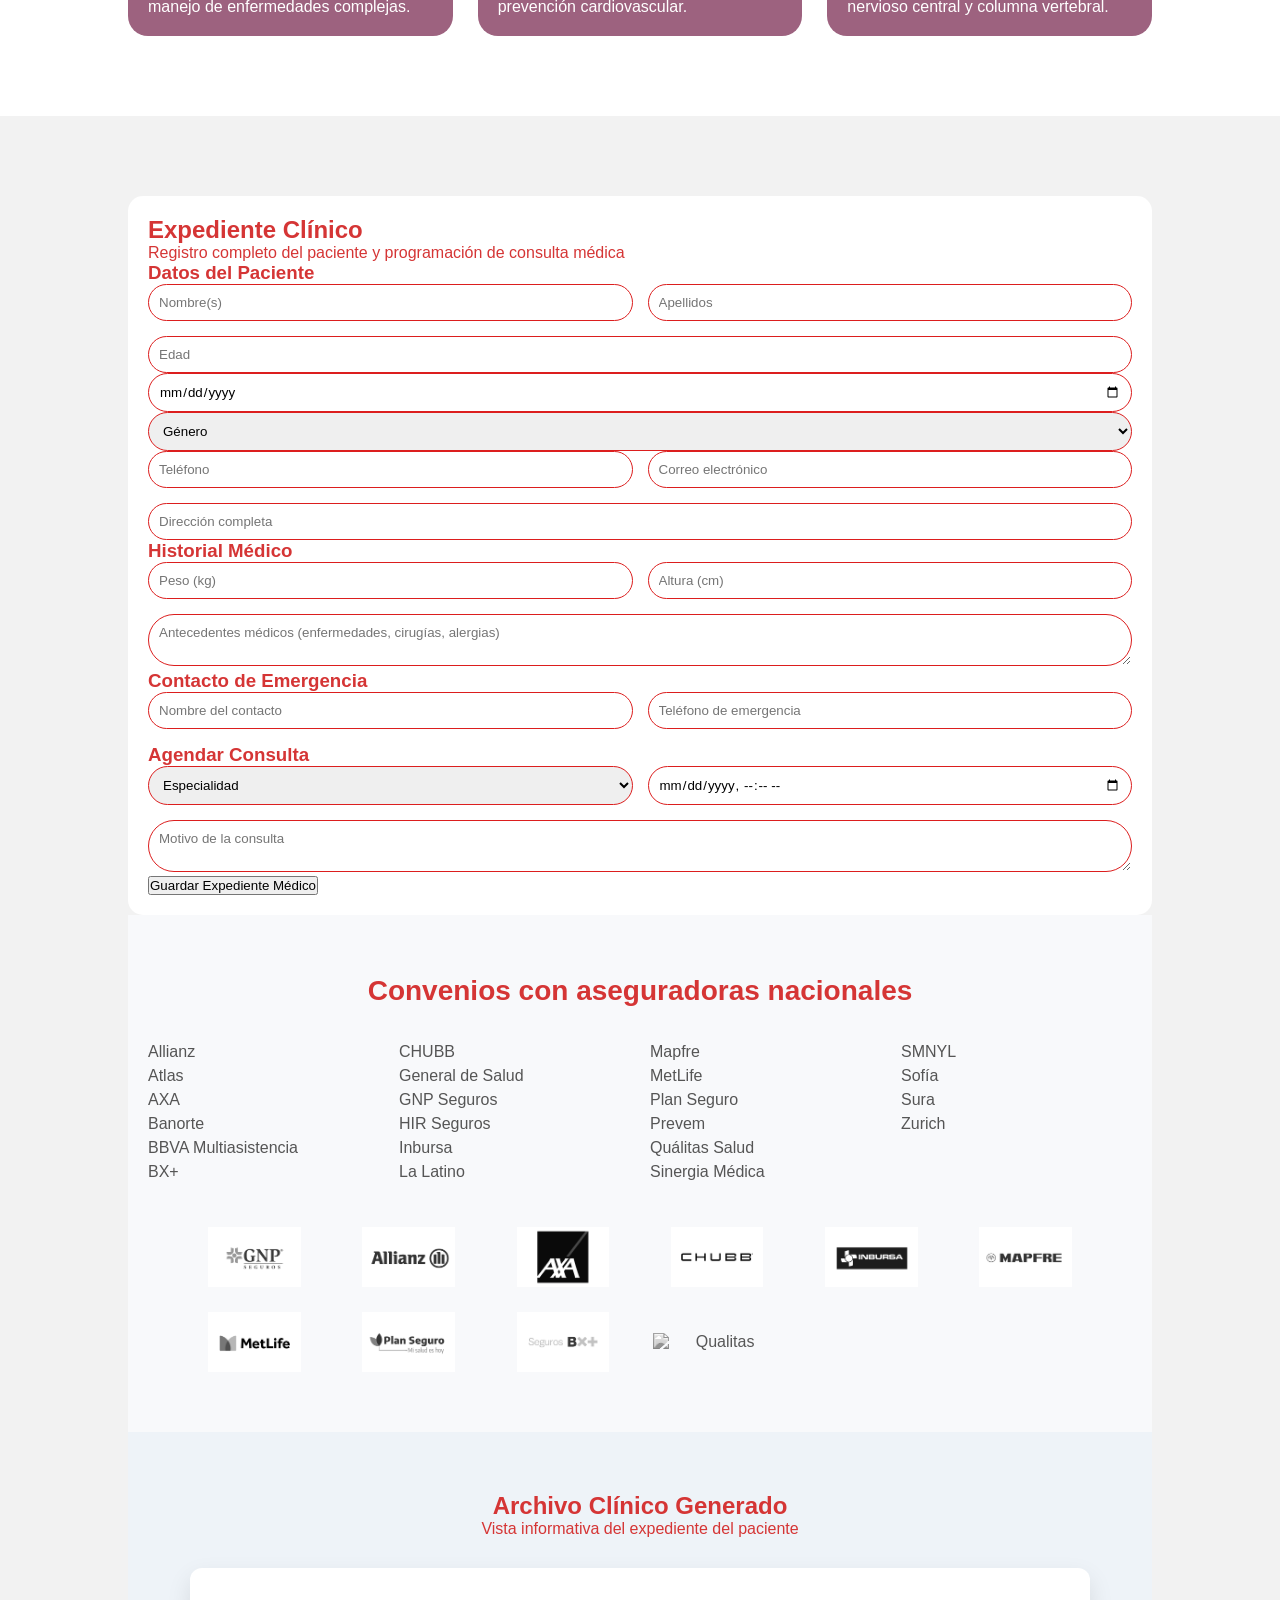
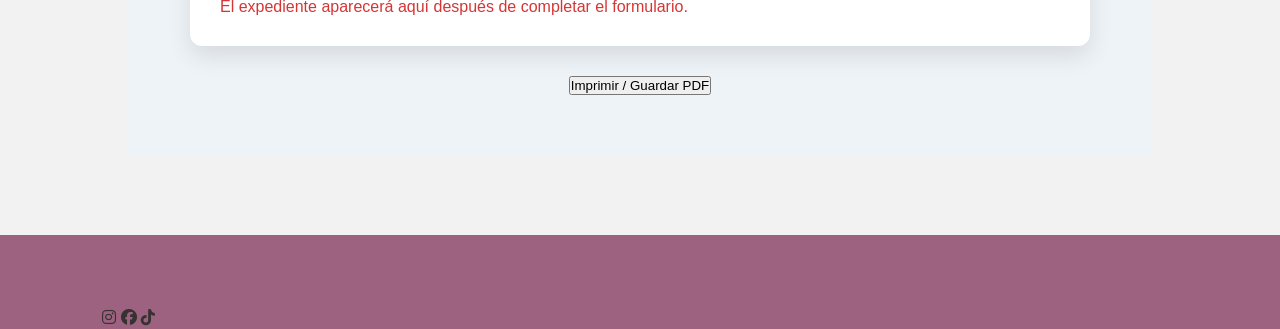
==== commit aa144d15: "Update index.html" ====
--- a/index.html
+++ b/index.html
@@ -5,9 +5,12 @@
     <meta name="viewport" content="width=device-width, initial-scale=1.0">
     <title>MediCore | Excelencia Médica</title>
 
+    <link href="https://fonts.googleapis.com/css2?family=Roboto&display=swap" rel="stylesheet">
+    
+    
     <link rel="stylesheet" href="ris.css">
     <script src="https://kit.fontawesome.com/a076d05399.js" crossorigin="anonymous"></script>
-    <script type="module" src="/proyectofinal/app.js"></script>
+    <script type="module" src="/app.js"></script>
 </head>
 
 <body>
@@ -21,7 +24,7 @@
         <li><a href="#nosotros">Nosotros</a></li>
         <li><a href="#especialidades">Especialidades</a></li>
         <li><a href="#doctores">Expertos</a></li>
-        <li><a href="#archivo-clinico">Expediente</a></li>
+        <li><a href="https://script.google.com/macros/s/AKfycbxywsp3MRUGS4_9gYJ9eU05-4qpJW0qheCsA64DUi8qjiIMgaENE9csC5MiqYsZxZAnxA/exec">Expediente</a></li>
         <li><a href=hot.html>Etica Medica</a></li>
     </ul>
 </nav>
@@ -233,88 +236,7 @@
     </div>
 </section>
 <!-- ================= EXPEDIENTE CLÍNICO MODERNO ================= -->
-<section id="expediente-citas" class="medical-section">
-    <div class="medical-card">
-
-        <h2>Expediente Clínico</h2>
-        <p class="subtitle">Registro completo del paciente y programación de consulta médica</p>
-
-        <form id="form-medico">
-
-            <!-- IDENTIDAD DEL PACIENTE -->
-            <h3>Datos del Paciente</h3>
-
-            <div class="grid-2">
-                <input type="text" id="nombre" placeholder="Nombre(s)" required>
-                <input type="text" id="apellidos" placeholder="Apellidos" required>
-            </div>
-
-            <div class="grid-3">
-                <input type="number" id="edad" placeholder="Edad" required>
-                <input type="date" id="fechaNacimiento" required>
-
-                <select id="genero" required>
-                    <option value="">Género</option>
-                    <option>Masculino</option>
-                    <option>Femenino</option>
-                    <option>Otro</option>
-                </select>
-            </div>
-
-            <div class="grid-2">
-                <input type="tel" id="telefono" placeholder="Teléfono" required>
-                <input type="text" id="email" placeholder="Correo electrónico">
-            </div>
-
-            <input type="text" id="direccion" placeholder="Dirección completa" required>
-
-            <!-- HISTORIAL MÉDICO -->
-            <h3>Historial Médico</h3>
-
-            <div class="grid-2">
-                <input type="text" id="peso" placeholder="Peso (kg)">
-                <input type="text" id="altura" placeholder="Altura (cm)">
-            </div>
-
-            <textarea id="antecedentes" placeholder="Antecedentes médicos (enfermedades, cirugías, alergias)" required></textarea>
-
-            <!-- EMERGENCIA -->
-            <h3>Contacto de Emergencia</h3>
-
-            <div class="grid-2">
-                <input type="text" id="nombreEmergencia" placeholder="Nombre del contacto" required>
-                <input type="tel" id="telefonoEmergencia" placeholder="Teléfono de emergencia" required>
-            </div>
-
-            <!-- CITA MÉDICA -->
-            <h3>Agendar Consulta</h3>
-
-            <div class="grid-2">
-                <select id="especialidad" required>
-                    <option value="">Especialidad</option>
-                    <option>Ortopedia</option>
-                    <option>Tramatologia</option>
-                    <option>Cirujia</option>
-                    <option>Neurologia</option>
-                     <option>Enfermedades</option>
-                     <option>Cardiologia</option>
-                     <option>Neurocirujia</option>
-                </select>
-
-                <input type="datetime-local" id="fechaCita" required>
-            </div>
-
-            <textarea id="motivo" placeholder="Motivo de la consulta" required></textarea>
-
-            <!-- BOTÓN -->
-            <div class="btn-center">
-                <button type="submit" class="btn-cta">Guardar Expediente Médico</button>
-            </div>
-
-        </form>
-
-    </div>
-    
+
     <!-- ================= ASEGURADORAS ================= -->
 <section class="insurance-section">
 
@@ -442,6 +364,397 @@
     <i class="fab fa-whatsapp"></i>
 </a>
 <link rel="stylesheet" href="https://cdnjs.cloudflare.com/ajax/libs/font-awesome/6.5.0/css/all.min.css">
+<script src="/app.js"></script>
+
+    
+    
+    
+    
+    
+</body>
+</html>    <!-- CARRUSEL INFERIOR -->
+    <div class="carousel-container reverse">
+        <div class="carousel-track">
+
+            <!-- ORIGINAL -->
+            <div class="card-xray"><img src="img/images.jpg" alt=""></div>
+            <div class="card-xray"><img src="img/images (1).jpg" alt=""></div>
+            <div class="card-xray"><img src="img/images (2).jpg" alt=""></div>
+            <div class="card-xray"><img src="img/images (3).jpg" alt=""></div>
+            <div class="card-xray"><img src="img/monitorear-la-exploración-del-cuerpo-humano-con-signos-vitales-y-datos-médicos-en-un-hospital-moderno-monitor-que-muestra-402374550.webp" alt=""></div>
+            <div class="card-xray"><img src="img/holograma-de-pulmones-táctil-en-interfaz-médica-azul-futurista-un-doctor-que-usa-una-bata-blanca-interactúa-con-proyección-400511273.webp" alt=""></div>
+
+            <!-- DUPLICADO -->
+            <div class="card-xray"><img src="img/images.jpg" alt=""></div>
+            <div class="card-xray"><img src="img/images (1).jpg" alt=""></div>
+            <div class="card-xray"><img src="img/images (2).jpg" alt=""></div>
+            <div class="card-xray"><img src="img/images (3).jpg" alt=""></div>
+            <div class="card-xray"><img src="img/monitorear-la-exploración-del-cuerpo-humano-con-signos-vitales-y-datos-médicos-en-un-hospital-moderno-monitor-que-muestra-402374550.webp" alt=""></div>
+            <div class="card-xray"><img src="img/holograma-de-pulmones-táctil-en-interfaz-médica-azul-futurista-un-doctor-que-usa-una-bata-blanca-interactúa-con-proyección-400511273.webp" alt=""></div>
+
+        </div>
+    </div>
+
+</section>
+<!-- ================= NOSOTROS ================= -->
+<section id="nosotros" class="info-section ">
+    <div class="section-title">
+        <span>NUESTRO MOTIVO ERES TU</span>
+        <h2>Nuestra prioridad siempre sera cuidar de ti con excelencia medica y calidez humana </h2>
+    </div>
+
+    <div class="cards-grid">
+        <div class="info-card">
+            <i class="icon-dna"></i>
+            <h3>Misión</h3>
+            <p>Misión. MÉDI-CATE tiene como misión la salud de sus pacientes, la satisfacción de sus médicos, de sus empleados y así ofrecer una alternativa justa al país en Medicina..</p>
+        </div>
+
+        <div class="info-card">
+            <i class="icon-eye"></i>
+            <h3>Visión</h3>
+            <p>Ser el Grupo de Servicios Médicos de mayor prestigio en México en atención a la comunidad, en desarrollo de la docencia e investigación biomédica en la vanguardia tecnológica.</p>
+        </div>
+
+        <div class="info-card highlighted">
+            <i class="icon-tech"></i>
+            <h3>LEMA</h3>
+            <p>Excelencia médica, calidez humana. Valores. Ética, seguridad, usuario, servicio, nuestra gente, finanzas..</p>
+        </div>
+    </div>
+</section>
+
+<!-- ================= ESPECIALIDADES ================= -->
+<nav>
+    <section id="especialidades" class="specialties">
+    <h2>Cada sistema tiene su experto</h2>
+
+    <div class="specialties-container">
+
+        <div class="spec-list">
+            <div class="spec-card" onclick="showSpec('huesos')">Ortopedia y Traumatología</div>
+            <div class="spec-card" onclick="showSpec('nervios')">Cirugía de Columna</div>
+            <div class="spec-card" onclick="showSpec('cerebro')">Neurología Clínica</div>
+            <div class="spec-card" onclick="showSpec('corazon')">Medicina Interna</div>
+            <div class="spec-card" onclick="showSpec('internos')">Cardiología</div>
+            <div class="spec-card" onclick="showSpec('corazon')">Neurocirugía</div>
+        </div>
+        <div class="spec-display" id="spec-image">
+            <img src="img/descarga.jpg" alt="">
+        </div>
+
+    </div>
+</section>
+    </nav>
+<!-- ================= DOCTORES ================= -->
+ 
+<section id="doctores" class="doctors-section">
+    <h2>Sociedad de médicos</h2>
+
+    <div class="doctors-grid">
+
+        <div class="doctor-card">
+            <div class="doc-img">
+                <a href="./doc1.html">
+                    <img src="img/doc.jpg" alt="Doctor">
+                </a>
+            </div>
+            <div class="doc-info">
+                <h3>Dr. Mario Fernando</h3>
+                <p class="specialty-tag">Ortopedia y Traumatología</p>
+                <div class="doc-cv">
+                    <p>Egresado de la UNAM con especialidad en cirugía ortopédica avanzada y mano.</p>
+                </div>
+            </div>
+        </div>
+
+        <div class="doctor-card">
+            <div class="doc-img">
+                <a href="./doc2.html">
+                    <img src="img/doc 1.jpg" alt="Doctor">
+                </a>
+            </div>
+            <div class="doc-info">
+                <h3>Dra. Manuela Pérez</h3>
+                <p class="specialty-tag">Cirugía de Columna</p>
+                <div class="doc-cv">
+                    <p>Especialista en cirugía mínimamente invasiva de columna vertebral.</p>
+                </div>
+            </div>
+        </div>
+
+        <div class="doctor-card">
+            <div class="doc-img">
+                <a href="./doc3.html">
+                    <img src="img/doc 2.jpg" alt="Doctor">
+                </a>
+            </div>
+            <div class="doc-info">
+                <h3>Dra. Laura Gómez</h3>
+                <p class="specialty-tag">Neurología Clínica</p>
+                <div class="doc-cv">
+                    <p>Experta en trastornos neurológicos y enfermedades del sistema nervioso.</p>
+                </div>
+            </div>
+        </div>
+
+        <div class="doctor-card">
+            <div class="doc-img">
+                <a href="./doc4.html">
+                    <img src="img/doc 4.jpg" alt="Doctor">
+                </a>
+            </div>
+            <div class="doc-info">
+                <h3>Dr. Daniel Sánchez</h3>
+                <p class="specialty-tag">Medicina Interna</p>
+                <div class="doc-cv">
+                    <p>Especialista en diagnóstico integral y manejo de enfermedades complejas.</p>
+                </div>
+            </div>
+        </div>
+
+        <div class="doctor-card">
+            <div class="doc-img">
+                <a href="./doc5.html">
+                    <img src="img/doc 3.jpg" alt="Doctor">
+                </a>
+            </div>
+            <div class="doc-info">
+                <h3>Dr. Carlos Dorantes</h3>
+                <p class="specialty-tag">Cardiología</p>
+                <div class="doc-cv">
+                    <p>Experto en enfermedades del corazón y prevención cardiovascular.</p>
+                </div>
+            </div>
+        </div>
+
+        <div class="doctor-card">
+            <div class="doc-img">
+                <a href="./doc6.html">
+                    <img src="img/doc10.jpg" alt="Doctor">
+                </a>
+            </div>
+            <div class="doc-info">
+                <h3>Dr. Magdaleno H.</h3>
+                <p class="specialty-tag">Neurocirugía</p>
+                <div class="doc-cv">
+                    <p>Especialista en cirugía del sistema nervioso central y columna vertebral.</p>
+                </div>
+            </div>
+        </div>
+
+    </div>
+</section>
+<!-- ================= EXPEDIENTE CLÍNICO MODERNO ================= -->
+<section id="expediente-citas" class="medical-section">
+    <div class="medical-card">
+
+        <h2>Expediente Clínico</h2>
+        <p class="subtitle">Registro completo del paciente y programación de consulta médica</p>
+
+        <form id="form-medico">
+
+            <!-- IDENTIDAD DEL PACIENTE -->
+            <h3>Datos del Paciente</h3>
+
+            <div class="grid-2">
+                <input type="text" id="nombre" placeholder="Nombre(s)" required>
+                <input type="text" id="apellidos" placeholder="Apellidos" required>
+            </div>
+
+            <div class="grid-3">
+                <input type="number" id="edad" placeholder="Edad" required>
+                <input type="date" id="fechaNacimiento" required>
+
+                <select id="genero" required>
+                    <option value="">Género</option>
+                    <option>Masculino</option>
+                    <option>Femenino</option>
+                    <option>Otro</option>
+                </select>
+            </div>
+
+            <div class="grid-2">
+                <input type="tel" id="telefono" placeholder="Teléfono" required>
+                <input type="text" id="email" placeholder="Correo electrónico">
+            </div>
+
+            <input type="text" id="direccion" placeholder="Dirección completa" required>
+
+            <!-- HISTORIAL MÉDICO -->
+            <h3>Historial Médico</h3>
+
+            <div class="grid-2">
+                <input type="text" id="peso" placeholder="Peso (kg)">
+                <input type="text" id="altura" placeholder="Altura (cm)">
+            </div>
+
+            <textarea id="antecedentes" placeholder="Antecedentes médicos (enfermedades, cirugías, alergias)" required></textarea>
+
+            <!-- EMERGENCIA -->
+            <h3>Contacto de Emergencia</h3>
+
+            <div class="grid-2">
+                <input type="text" id="nombreEmergencia" placeholder="Nombre del contacto" required>
+                <input type="tel" id="telefonoEmergencia" placeholder="Teléfono de emergencia" required>
+            </div>
+
+            <!-- CITA MÉDICA -->
+            <h3>Agendar Consulta</h3>
+
+            <div class="grid-2">
+                <select id="especialidad" required>
+                    <option value="">Especialidad</option>
+                    <option>Ortopedia</option>
+                    <option>Tramatologia</option>
+                    <option>Cirujia</option>
+                    <option>Neurologia</option>
+                     <option>Enfermedades</option>
+                     <option>Cardiologia</option>
+                     <option>Neurocirujia</option>
+                </select>
+
+                <input type="datetime-local" id="fechaCita" required>
+            </div>
+
+            <textarea id="motivo" placeholder="Motivo de la consulta" required></textarea>
+
+            <!-- BOTÓN -->
+            <div class="btn-center">
+                <button type="submit" class="btn-cta">Guardar Expediente Médico</button>
+            </div>
+
+        </form>
+
+    </div>
+    
+    <!-- ================= ASEGURADORAS ================= -->
+<section class="insurance-section">
+
+    <h2>Convenios con aseguradoras nacionales</h2>
+
+    <!-- LISTA -->
+    <div class="insurance-columns">
+        <ul>
+            <li>Allianz</li>
+            <li>Atlas</li>
+            <li>AXA</li>
+            <li>Banorte</li>
+            <li>BBVA Multiasistencia</li>
+            <li>BX+</li>
+        </ul>
+
+        <ul>
+            <li>CHUBB</li>
+            <li>General de Salud</li>
+            <li>GNP Seguros</li>
+            <li>HIR Seguros</li>
+            <li>Inbursa</li>
+            <li>La Latino</li>
+        </ul>
+
+        <ul>
+            <li>Mapfre</li>
+            <li>MetLife</li>
+            <li>Plan Seguro</li>
+            <li>Prevem</li>
+            <li>Quálitas Salud</li>
+            <li>Sinergia Médica</li>
+        </ul>
+
+        <ul>
+            <li>SMNYL</li>
+            <li>Sofía</li>
+            <li>Sura</li>
+            <li>Zurich</li>
+        </ul>
+    </div>
+
+    <!-- LOGOS -->
+    <div class="insurance-logos">
+        <img src="img/gnp.png" alt="Allianz">
+        <img src="img/allianz.png" alt="Allianz">
+        <img src="img/axag.png" alt="AXA">
+        <img src="img/chubb-logo.jpg" alt="Chubb">
+        <img src="img/inbursa.png" alt="Inbursa">
+        <img src="img/mapfre.png" alt="Mapfre">
+        <img src="img/metlife.png" alt="MetLife">
+        <img src="img/planseguro22.png" alt="Plan Seguro">
+        <img src="img/segurosbx.png" alt="BX+">
+        <img src="img/qualitas.png" alt="Qualitas">
+    </div>
+
+</section>
+    
+    
+    <!-- ================= ARCHIVO CLÍNICO GENERADO ================= -->
+<section class="file-section">
+
+    <h2>Archivo Clínico Generado</h2>
+    <p class="subtitle">Vista informativa del expediente del paciente</p>
+
+    <div id="file-output" class="file-card">
+        <p>El expediente aparecerá aquí después de completar el formulario.</p>
+    </div>
+
+    <div class="btn-center">
+        <button onclick="imprimirExpediente()" class="btn-cta">Imprimir / Guardar PDF</button>
+    </div>
+
+</section>
+    
+    <script src="/app.js"></script>
+    
+</section>
+<!-- ================= FOOTER ================= -->
+<footer class="main-footer">
+
+    <div class="sedes-grid">
+
+        <div class="sede-item">
+            <img src="img/hosp1.jpg" alt="">
+            <h3></h3>
+            <p></p>
+        </div>
+
+        <div class="sede-item">
+            <img src="img/hops2.jpg" alt="">
+            <h3></h3>
+            <p></p>
+        </div>
+
+        <div class="sede-item">
+            <img src="img/hops3.jpeg" alt="">
+            <h3></h3>
+            <p></p>
+        </div>
+
+        <div class="sede-item">
+            <img src="img/hops4.jpg" alt="">
+            <h3></h3>
+            <p></p>
+        </div>
+
+    </div>
+
+    <div class="footer-bottom">
+        <div class="footer-logo"></div>
+
+        <div class="socials">
+            <i class="fab fa-instagram"></i>
+            <i class="fab fa-facebook"></i>
+            <i class="fab fa-tiktok"></i>
+        </div>
+
+        <p></p>
+    </div>
+</footer>
+
+<!-- WHATSAPP -->
+<a href="https://web.whatsapp.com/" target="_blank" class="whatsapp-float">
+    <i class="fab fa-whatsapp"></i>
+</a>
+<link rel="stylesheet" href="https://cdnjs.cloudflare.com/ajax/libs/font-awesome/6.5.0/css/all.min.css">
 <script src="/proyectofinal/app.js"></script>
 
     
@@ -450,4 +763,4 @@
     
     
 </body>
-</html>+</html>
